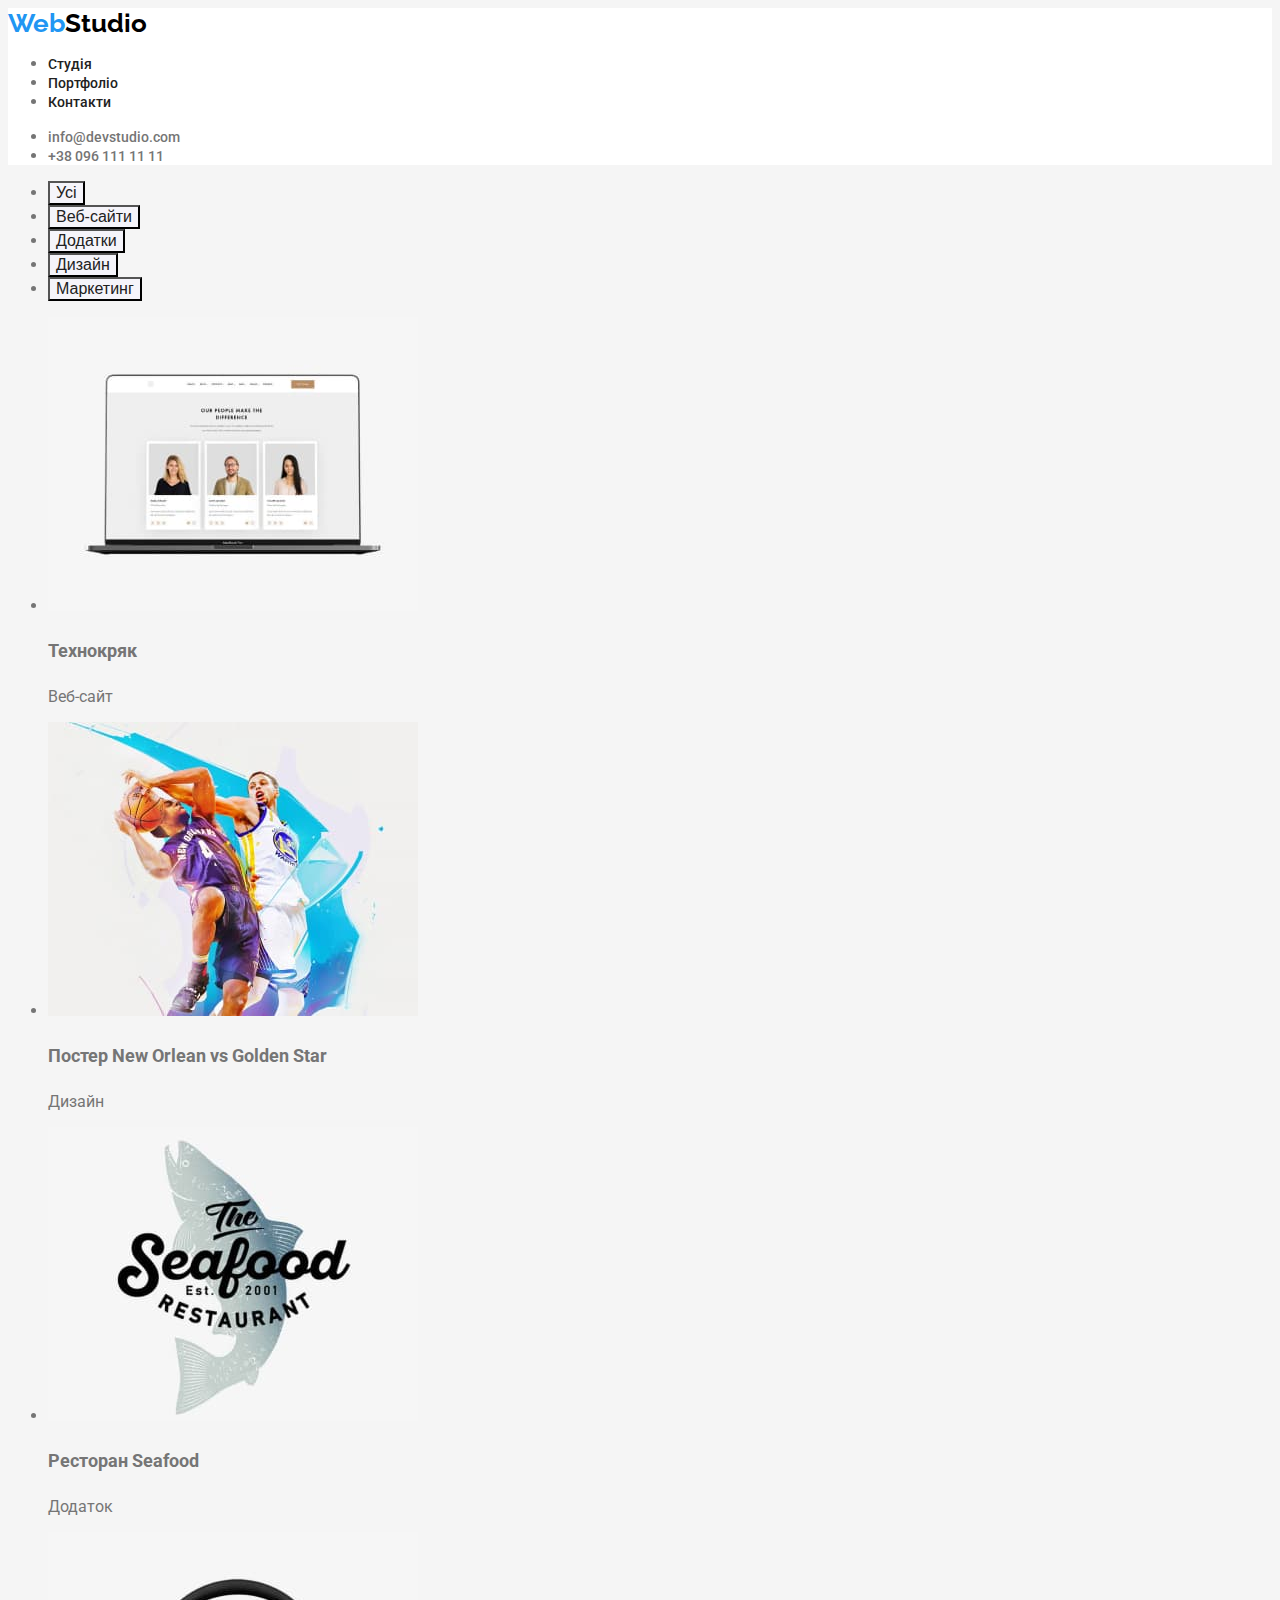
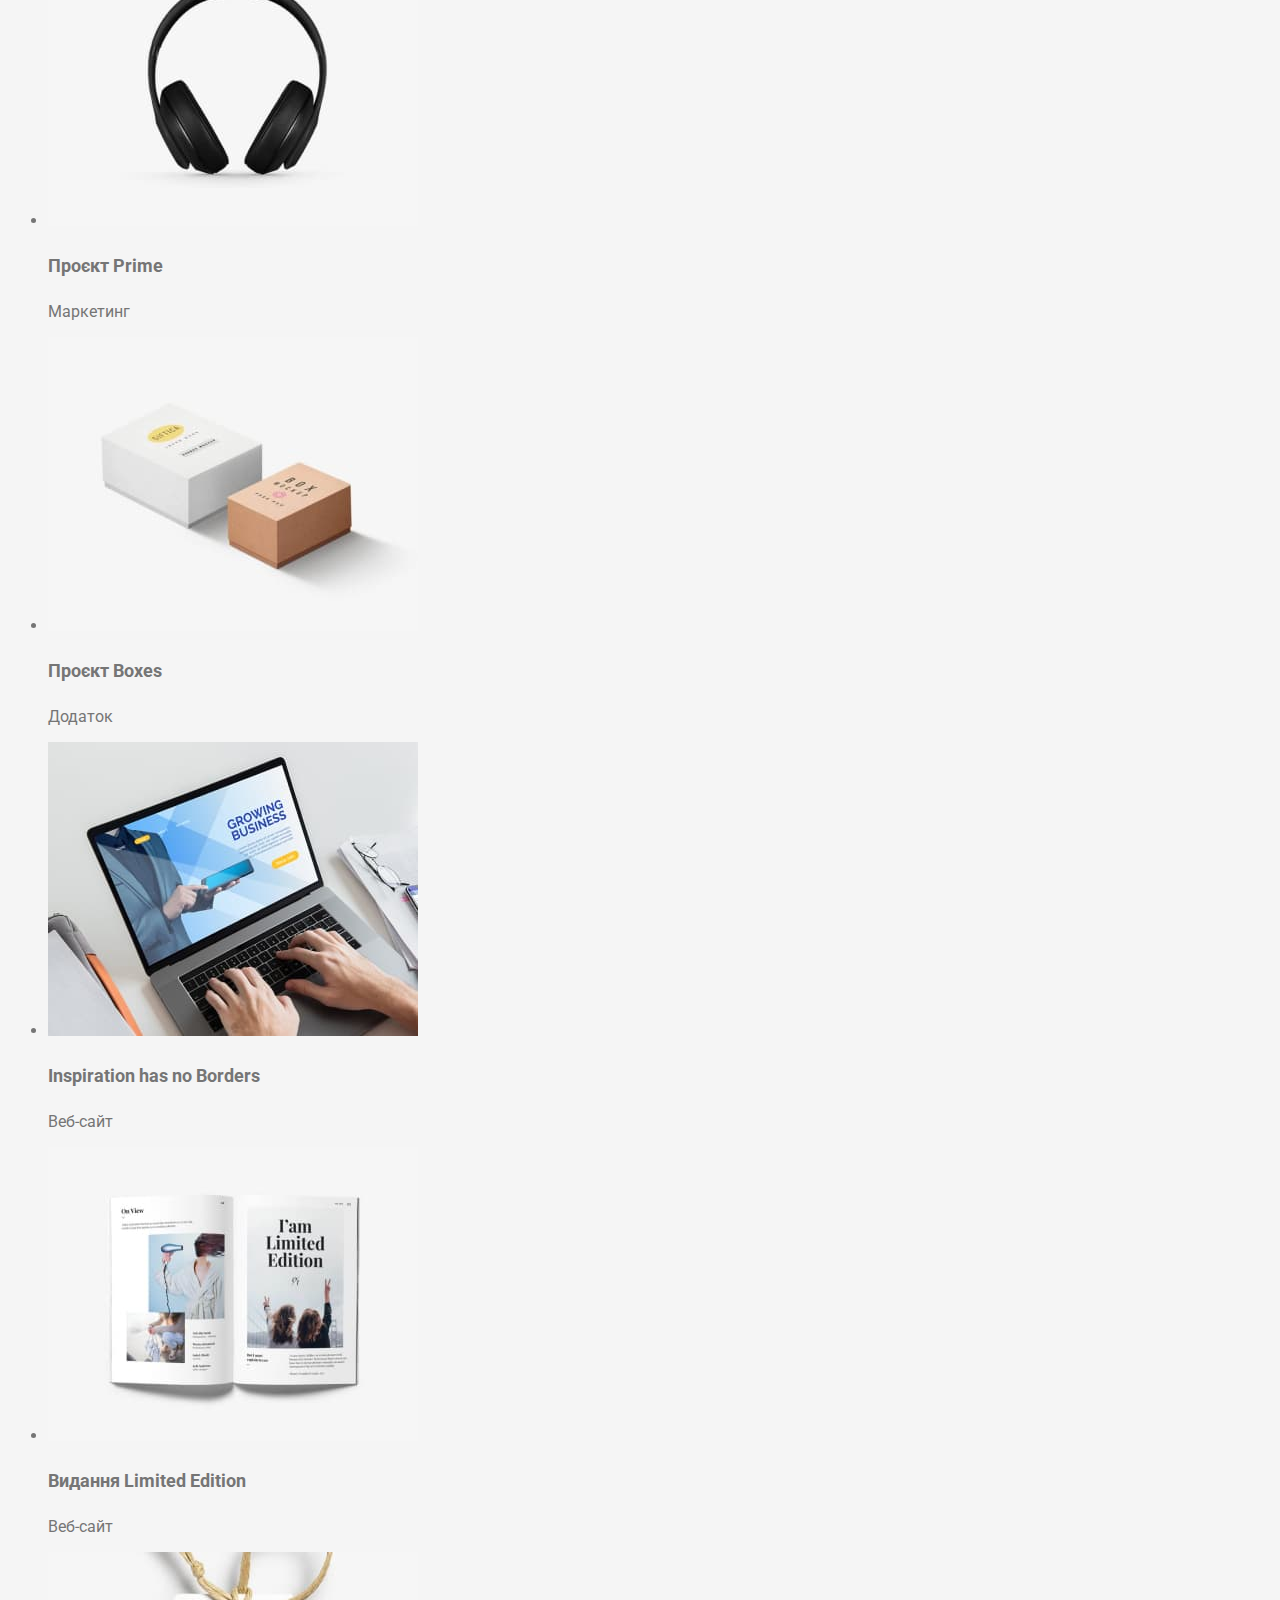
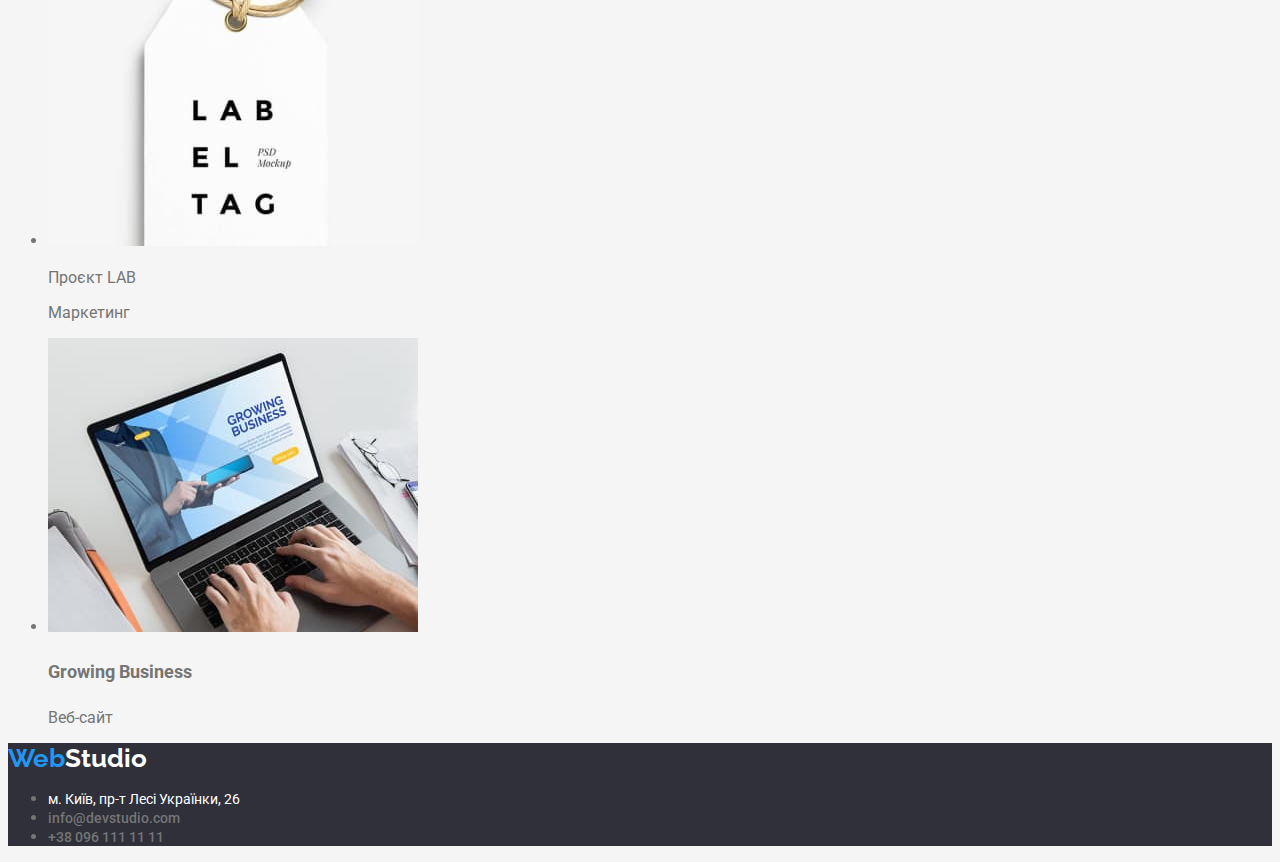
==== portfolio.html @ 0c6e6fb8 "додаток portfolio" ====
<!DOCTYPE html>
<html lang="uk">

<head>
    <meta charset="UTF-8">
    <meta http-equiv="X-UA-Compatible" content="IE=edge">
    <meta name="viewport" content="width=h, initial-scale=1.0">
    <title>Портфоліо</title>
    <link rel="stylesheet" href="./css/portfolio-styles.css">
    <link rel="preconnect" href="https://fonts.googleapis.com">
    <link rel="preconnect" href="https://fonts.gstatic.com" crossorigin>
    <link href="https://fonts.googleapis.com/css2?family=Raleway:ital,wght@0,700;1,700&family=Roboto:ital,wght@0,400;0,500;0,700;0,900;1,400;1,500;1,700;1,900&display=swap"
        rel="stylesheet">
    </head>
<body>
    <header>
        <nav class="header-nav">
            <a class="logo" href=""><span class="logo-one">Web</span>Studio</a>
            <ul class="header-nav-list">
                <li> <a class="header-list" href="">Студія</a></li>
                <li> <a class="header-list" href="">Портфоліо</a></li>
                <li> <a class="header-list" href="">Контакти</a></li>
            </ul>
        </nav>
        <ul class="header-contact">
            <li><a class="link-maito" href="mailto:info@devstudio.com">info@devstudio.com</a></li>
            <li><a class="link-tel" href="tel:+380961111111">+38 096 111 11 11</a></li>
        </ul>
    </header>
    <main>

    <section>
        <h1 style="display: none;">Портфоліо</h1>
    <ul class="button">
        <li><button class="button-list"type="button">Усі</button></li>
        <li><button class="button-list"type="button">Веб-сайти</button></li>
        <li><button class="button-list"type="button">Додатки</button></li>
        <li><button class="button-list"type="button">Дизайн</button></li>
        <li><button class="button-list"type="button">Маркетинг</button></li>
    </ul>
    </section>

    <section>
    <ul class="menue">
        <li>
            <img src="./imagis/people.jpg" alt="people" width="370" height="294">
            <h3 class="menue-list">Технокряк</h3>
            <p class="menue-text">Веб-сайт</p>
        </li>
        <li>
            <img src="./imagis/basketball.jpg" alt="basketball" width="370" height="294">
            <h3 class="menue-list">Постер New Orlean vs Golden Star</h3>
            <p class="menue-text">Дизайн</p>
        </li>
        <li>
            <img src="./imagis/seafood.jpg" alt="seafood" width="370" height="294">
            <h3 class="menue-list" >Ресторан Seafood</h3>
            <p class="menue-text">Додаток</p>
        </li>
        <li>
            <img src="./imagis/headphones.jpg" alt="headphones" width="370" height="294">
            <h3 class="menue-list">Проєкт Prime</h3>
            <p class="menue-text">Маркетинг</p>
        </li>
        <li>
            <img src="./imagis/box.jpg" alt="headphones" width="370" height="294">
             <h3 class="menue-list">Проєкт Boxes</h3>
            <p class="menue-text">Додаток</p>
        </li>
        <li>
            <img src="./imagis/laptop.jpg" alt="box" width="370" height="294">
            <h3 class="menue-list">Inspiration has no Borders</h3>
            <p class="menue-text">Веб-сайт</p>
        </li>
        <li>
            <img src="./imagis/magazine.jpg" alt="magazine" width="370" height="294">
            <h3 class="menue-list">Видання Limited Edition</h3>
            <p class="menue-text">Веб-сайт</p>
           
        </li>
        <li>
            <img src="./imagis/label.jpg" alt="label" width="370" height="294">
            <h3 class="menue-list"></h3>Проєкт LAB</h3>
            <p class="menue-text">Маркетинг</p>
        </li>
        <li>
            <img src="./imagis/laptop.jpg" alt="laptop" width="370" height="294">
            <h3 class="menue-list" >Growing Business</h3>
            <p class="menue-text">Веб-сайт</p>
           
        </li>
    </ul>
    </section>
    </main>
<footer>
    <a class="logo-two" href=""><span class="logo-tree">Web</span>Studio</a>
    <address>
        <ul>
            <li><a class="adress" href="https://goo.gl/maps/CPtrU1FHBa2aNyZL9" target="_blank"
                    rel="noopener noreferrer nofollow">м. Київ, пр-т Лесі Українки, 26
                </a></li>
            <li><a class="link-maito" href="mailto:info@devstudio.com">info@devstudio.com</a></li>
            <li><a class="link-tel" href="tel:+380961111111">+38 096 111 11 11</a></li>
    </address>
</footer>
</body>

</html>
---- css/portfolio-styles.css ----
body {
    color: #757575;
    font-family: 'Roboto', 'Helvetica Neue','Verdana','Tahoma',
        sans-serif;
    background-color: #F5F5F5;

}


/* header*/
header {
    background-color: #FFFFFF;

}

.logo {
    color: #000000;
    text-decoration-line: none;
}

.logo:hover,
:focus {
    color: #2196F3;
}


.logo,
.logo-one {
    font-family: "Raleway";
    font-style: normal;
    font-weight: 700;
    font-size: 26px;
    line-height: (31/26)
}

.logo-one {
    color: #2196F3;
    text-decoration-line: none;
}

.logo-one:hover,
:focus {
    color: #2196F3;
}

.header-list {
    color: #212121;
    font-style: normal;
    font-weight: 500;
    font-size: 14px;
    line-height: (16/14);
    text-decoration-line: none;
}

.header-list:hover {
    color: #2196F3;
}

.header-list:focus {
    color: #2196F3;
}

.link-maito,
.link-tel {
    color: #757575;
    font-style: normal;
    font-weight: 500;
    font-size: 14px;
    line-height: (16/14);
    text-decoration-line: none;
}

.link-maito:hover,
:focus {
    color: #2196F3;
}

.link-tel:hover,
:focus {
    color: #2196F3;
}

/* main*/
.button-list{
    background-color: #F5F4FA;
    color: #212121;
    cursor: pointer;
    font-style: normal;
    font-weight: 500;
    font-size: 16px;
    line-height: 1,6px;
    text-align: center;   
}



.menue-list {
    font-style: normal;
    font-weight: 700;
    font-size: 18px;
    line-height: 2;
}

.menue-text {
    font-style: normal;
    font-weight: 400;
    font-size: 16px;
    line-height: 1,9;
}




/* footer*/

footer {
    background-color: #2F303A
}

.adress {
    color: #FFFFFF
}

.adress:hover,
:focus {
    color: #2196F3;
}

.adress {
    font-style: normal;
    font-weight: 400;
    font-size: 14px;
    line-height: 1, 7;
    text-decoration-line: none;

}

.logo-two {
    color: #FFFFFF;
    text-decoration-line: none;

}

.logo-two:hover,
:focus {
    color: #2196F3;
}

.logo-two,
.logo-tree {
    font-family: "Raleway";
    font-weight: 700;
    font-size: 26px;
    line-height: (31/26);
}

.logo-tree {
    color: #2196F3;
    text-decoration-line: none;
}

.logo-tree:hover,
:focus {
    color: #2196F3;
}
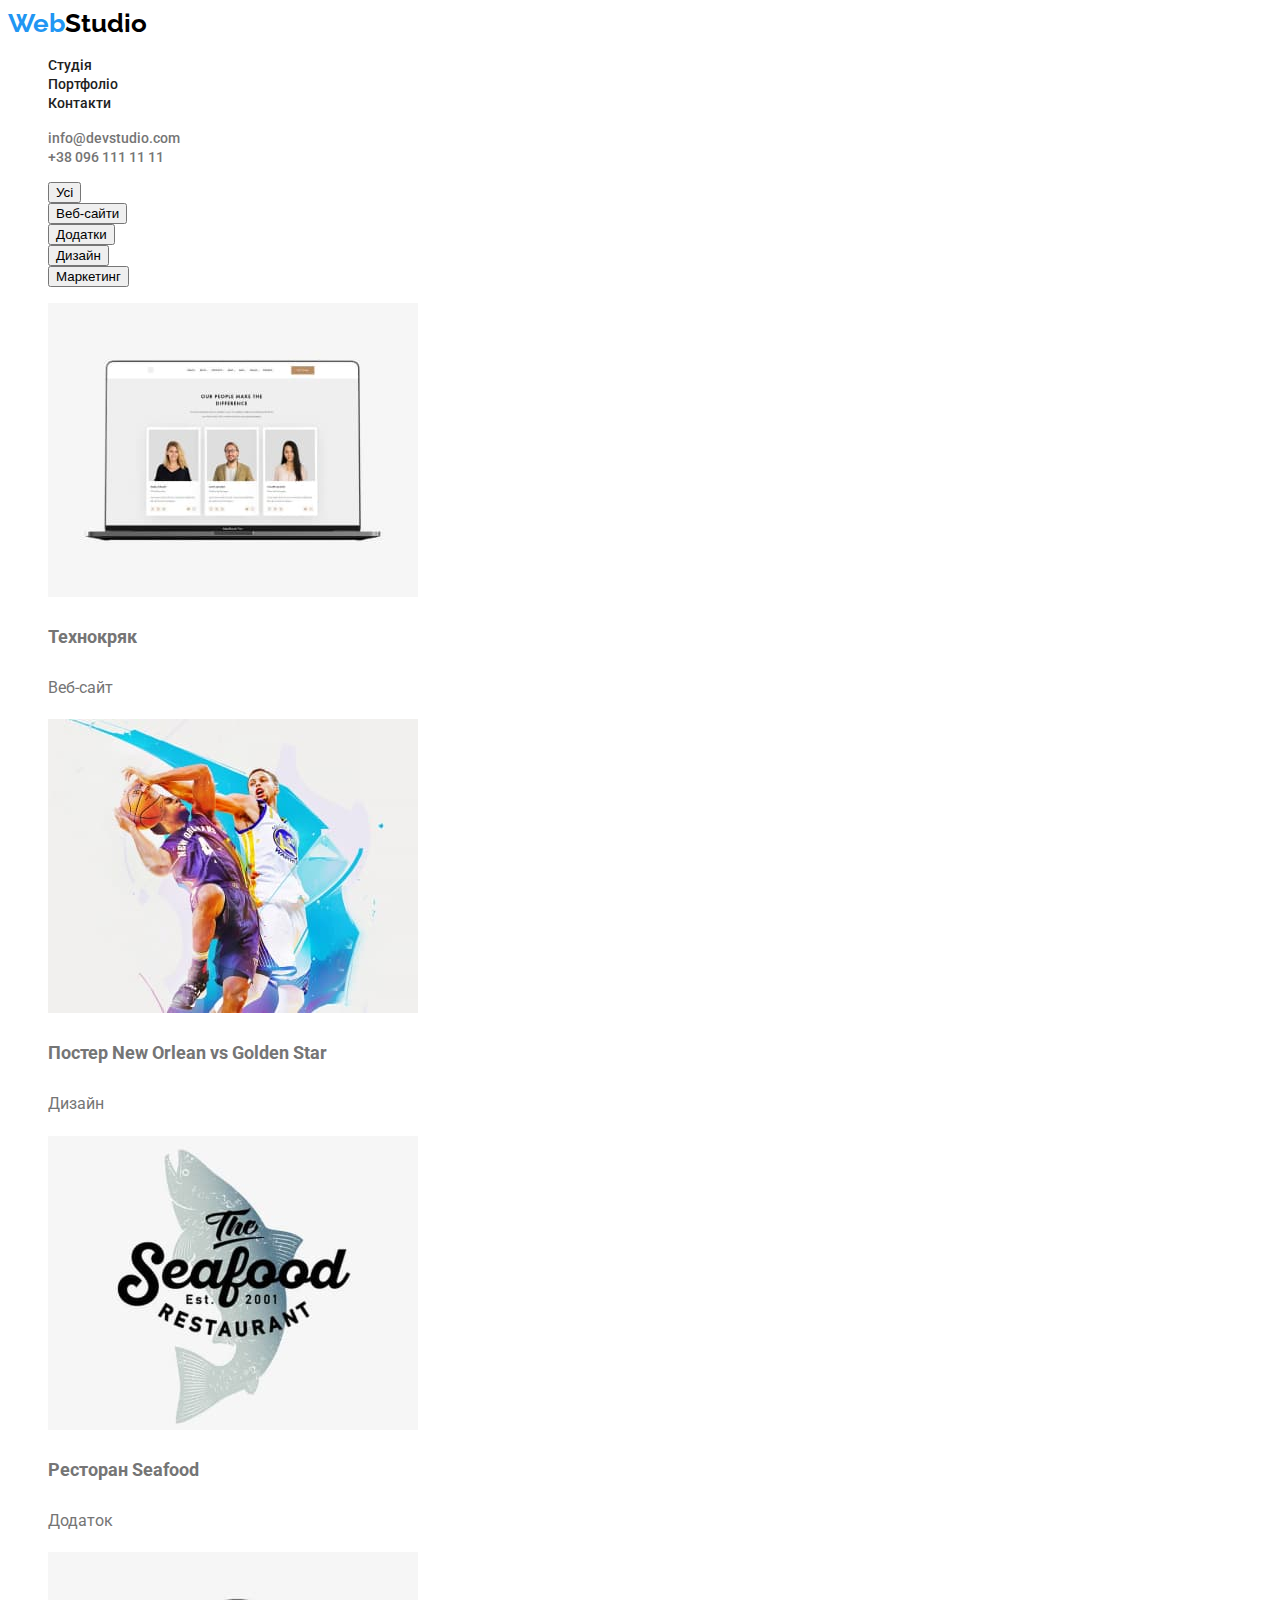
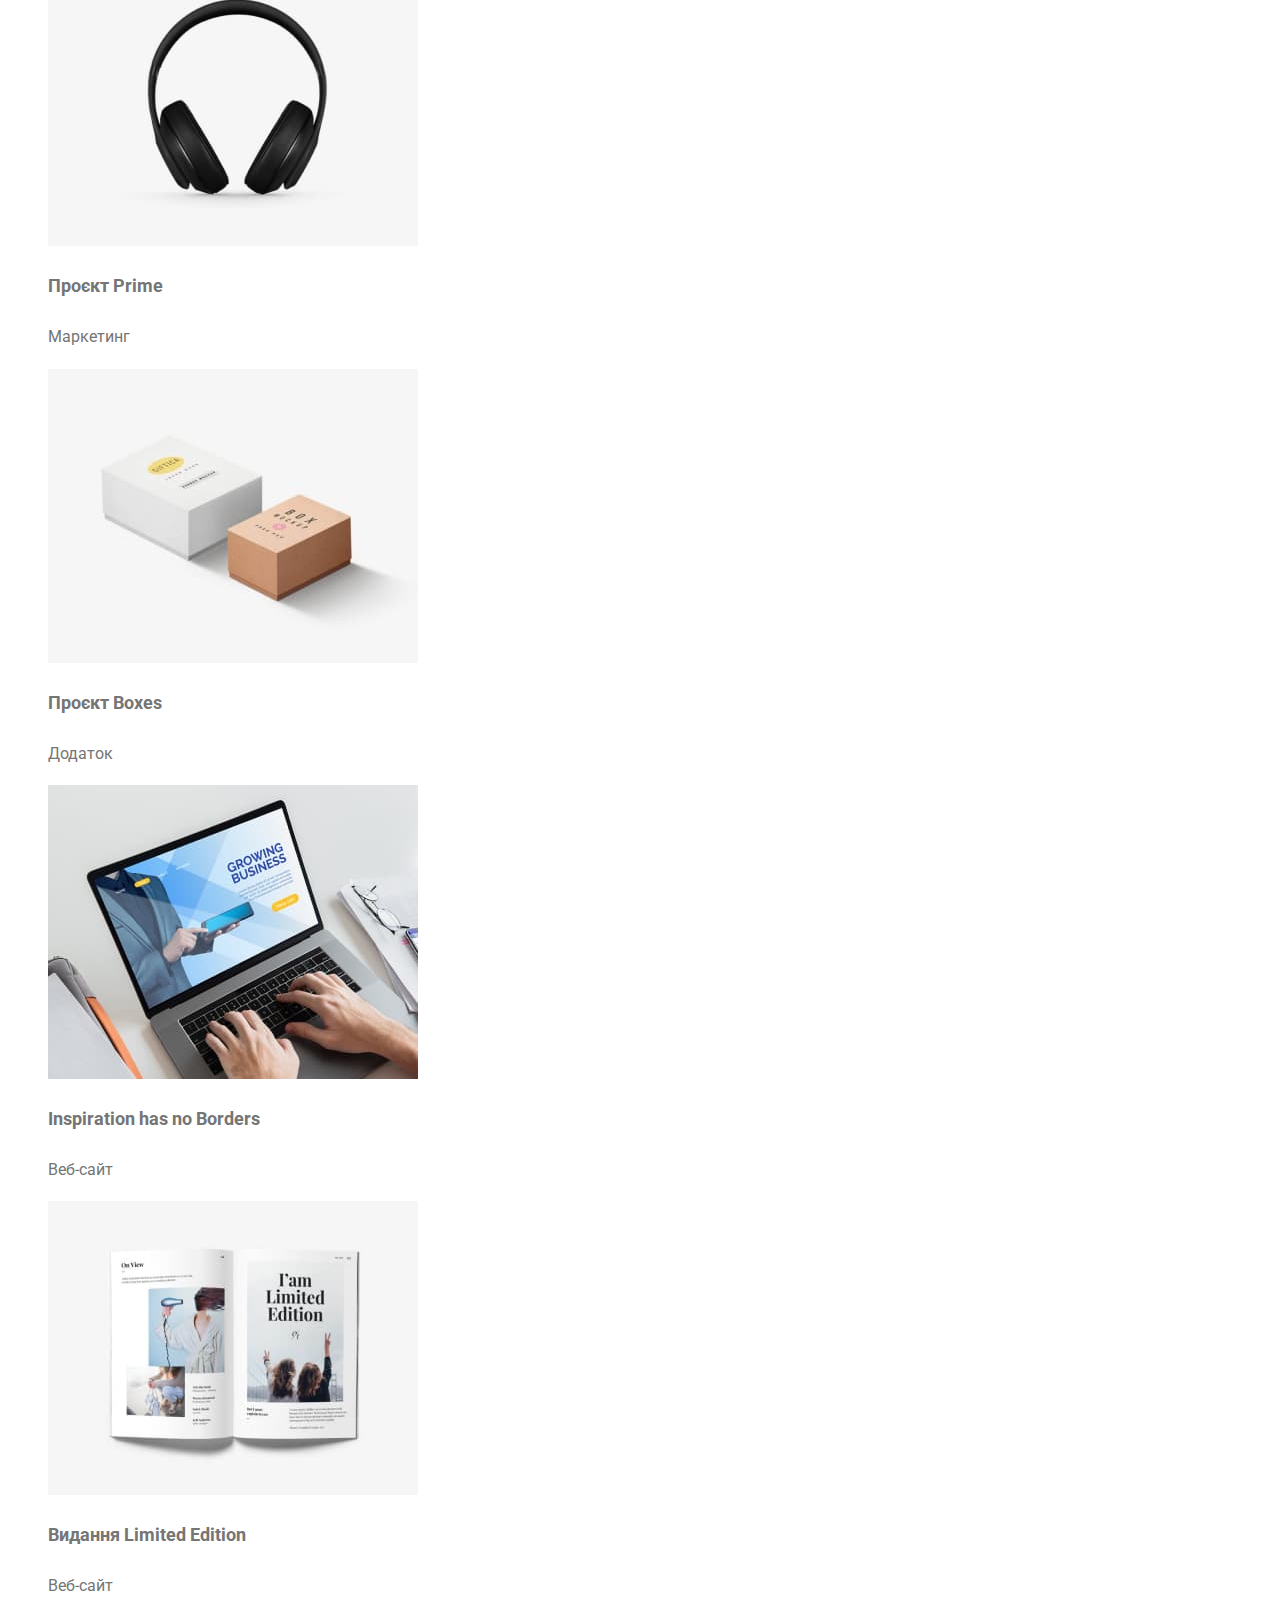
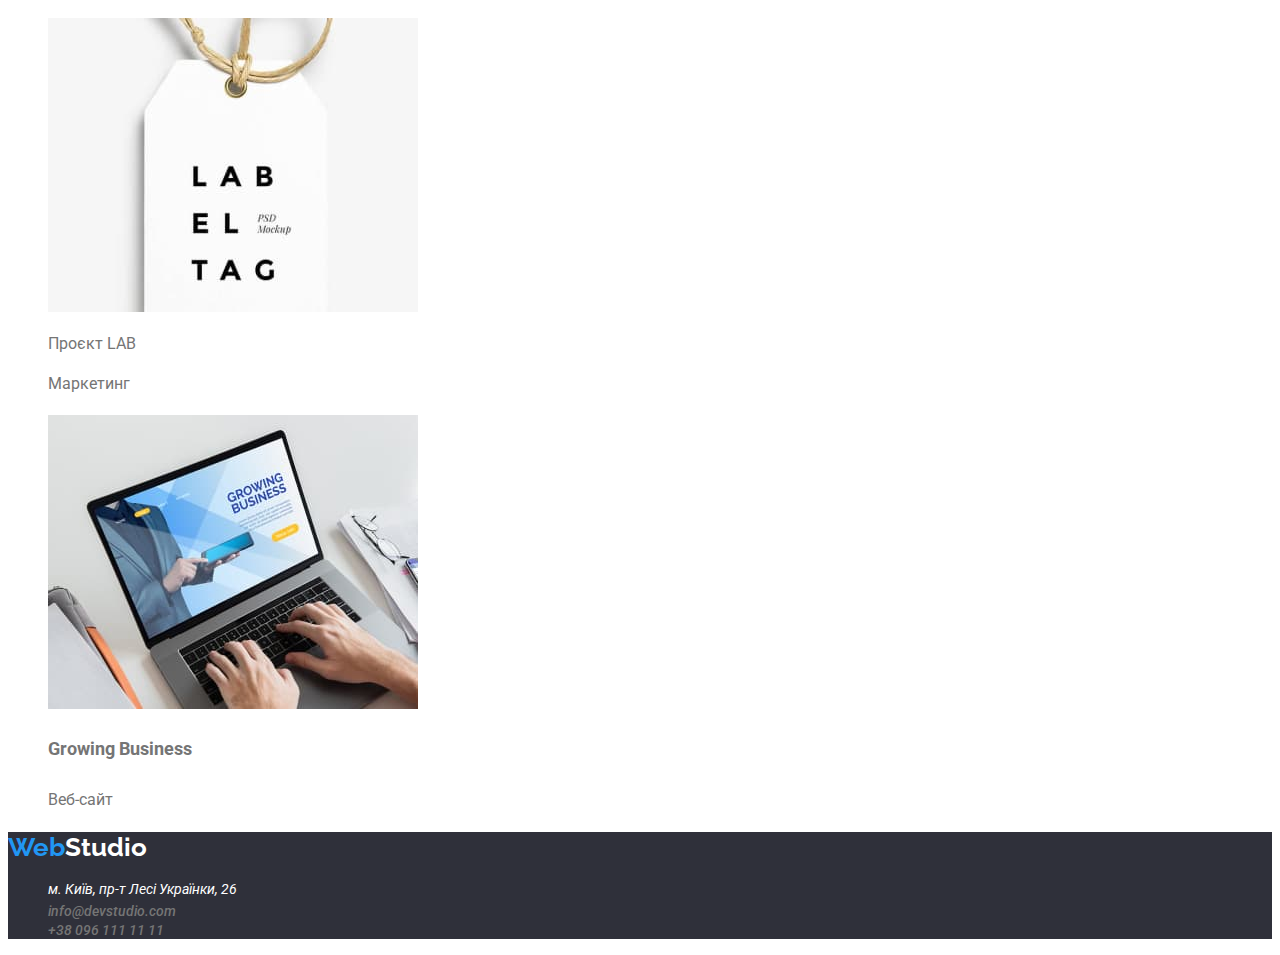
==== commit febfe607: "fixed mistakes" ====
--- a/portfolio.html
+++ b/portfolio.html
@@ -6,84 +6,81 @@
     <meta http-equiv="X-UA-Compatible" content="IE=edge">
     <meta name="viewport" content="width=h, initial-scale=1.0">
     <title>Портфоліо</title>
-    <link rel="stylesheet" href="./css/portfolio-styles.css">
     <link rel="preconnect" href="https://fonts.googleapis.com">
     <link rel="preconnect" href="https://fonts.gstatic.com" crossorigin>
     <link href="https://fonts.googleapis.com/css2?family=Raleway:ital,wght@0,700;1,700&family=Roboto:ital,wght@0,400;0,500;0,700;0,900;1,400;1,500;1,700;1,900&display=swap"
         rel="stylesheet">
+    <link rel="stylesheet" href="./css/portfolio-styles.css">
     </head>
 <body>
     <header>
         <nav class="header-nav">
             <a class="logo" href=""><span class="logo-one">Web</span>Studio</a>
             <ul class="header-nav-list">
-                <li> <a class="header-list" href="">Студія</a></li>
-                <li> <a class="header-list" href="">Портфоліо</a></li>
-                <li> <a class="header-list" href="">Контакти</a></li>
+                <li class="title"> <a class="header-list" href="./index.html">Студія</a></li>
+                <li class="title"> <a class="header-list" href="./index.html">Портфоліо</a></li>
+                <li class="title"> <a class="header-list" href="#">Контакти</a></li>
             </ul>
         </nav>
         <ul class="header-contact">
-            <li><a class="link-maito" href="mailto:info@devstudio.com">info@devstudio.com</a></li>
-            <li><a class="link-tel" href="tel:+380961111111">+38 096 111 11 11</a></li>
+            <li class="title"><a class="link-maito" href="mailto:info@devstudio.com">info@devstudio.com</a></li>
+            <li class="title"><a class="link-tel" href="tel:+380961111111">+38 096 111 11 11</a></li>
         </ul>
     </header>
     <main>
 
     <section>
-        <h1 style="display: none;">Портфоліо</h1>
+        <h1 class="portfolio">Портфоліо</h1>
     <ul class="button">
-        <li><button class="button-list"type="button">Усі</button></li>
-        <li><button class="button-list"type="button">Веб-сайти</button></li>
-        <li><button class="button-list"type="button">Додатки</button></li>
-        <li><button class="button-list"type="button">Дизайн</button></li>
-        <li><button class="button-list"type="button">Маркетинг</button></li>
+        <li class="title"><button class="button-list"type="button">Усі</button></li>
+        <li class="title"><button class="button-list"type="button">Веб-сайти</button></li>
+        <li class="title"><button class="button-list"type="button">Додатки</button></li>
+        <li class="title"><button class="button-list"type="button">Дизайн</button></li>
+        <li class="title"><button class="button-list"type="button">Маркетинг</button></li>
     </ul>
-    </section>
-
-    <section>
     <ul class="menue">
-        <li>
+        <li class="title-list">
             <img src="./imagis/people.jpg" alt="people" width="370" height="294">
             <h3 class="menue-list">Технокряк</h3>
             <p class="menue-text">Веб-сайт</p>
         </li>
-        <li>
+        <li class="title-list">
             <img src="./imagis/basketball.jpg" alt="basketball" width="370" height="294">
             <h3 class="menue-list">Постер New Orlean vs Golden Star</h3>
             <p class="menue-text">Дизайн</p>
         </li>
-        <li>
+        <li class="title-list">
             <img src="./imagis/seafood.jpg" alt="seafood" width="370" height="294">
             <h3 class="menue-list" >Ресторан Seafood</h3>
             <p class="menue-text">Додаток</p>
         </li>
-        <li>
+        <li class="title-list">
             <img src="./imagis/headphones.jpg" alt="headphones" width="370" height="294">
             <h3 class="menue-list">Проєкт Prime</h3>
             <p class="menue-text">Маркетинг</p>
         </li>
-        <li>
+        <li class="title-list">
             <img src="./imagis/box.jpg" alt="headphones" width="370" height="294">
              <h3 class="menue-list">Проєкт Boxes</h3>
             <p class="menue-text">Додаток</p>
         </li>
-        <li>
+        <li class="title-list">
             <img src="./imagis/laptop.jpg" alt="box" width="370" height="294">
             <h3 class="menue-list">Inspiration has no Borders</h3>
             <p class="menue-text">Веб-сайт</p>
         </li>
-        <li>
+        <li class="title-list">
             <img src="./imagis/magazine.jpg" alt="magazine" width="370" height="294">
             <h3 class="menue-list">Видання Limited Edition</h3>
             <p class="menue-text">Веб-сайт</p>
            
         </li>
-        <li>
+        <li class="title-list">
             <img src="./imagis/label.jpg" alt="label" width="370" height="294">
             <h3 class="menue-list"></h3>Проєкт LAB</h3>
             <p class="menue-text">Маркетинг</p>
         </li>
-        <li>
+        <li class="title-list">
             <img src="./imagis/laptop.jpg" alt="laptop" width="370" height="294">
             <h3 class="menue-list" >Growing Business</h3>
             <p class="menue-text">Веб-сайт</p>
@@ -96,11 +93,11 @@
     <a class="logo-two" href=""><span class="logo-tree">Web</span>Studio</a>
     <address>
         <ul>
-            <li><a class="adress" href="https://goo.gl/maps/CPtrU1FHBa2aNyZL9" target="_blank"
+            <li class="title"><a class="adress" href="https://goo.gl/maps/CPtrU1FHBa2aNyZL9" target="_blank"
                     rel="noopener noreferrer nofollow">м. Київ, пр-т Лесі Українки, 26
                 </a></li>
-            <li><a class="link-maito" href="mailto:info@devstudio.com">info@devstudio.com</a></li>
-            <li><a class="link-tel" href="tel:+380961111111">+38 096 111 11 11</a></li>
+            <li class="title"><a class="link-maito" href="mailto:info@devstudio.com">info@devstudio.com</a></li>
+            <li class="title"><a class="link-tel" href="tel:+380961111111">+38 096 111 11 11</a></li>
     </address>
 </footer>
 </body>
--- a/css/portfolio-styles.css
+++ b/css/portfolio-styles.css
@@ -1,11 +1,14 @@
-body {
-    color: #757575;
-    font-family: 'Roboto', 'Helvetica Neue','Verdana','Tahoma',
-        sans-serif;
-    background-color: #F5F5F5;
-
+:root {
+    --main-color: #757575;
+    --main-background-color: #FFFFFF;
 }
 
+
+body {
+    color: var(--main-color);
+    font-family: 'Roboto', sans-serif;
+    background-color: var(--main-background-color)
+}
 
 /* header*/
 header {
@@ -18,37 +21,28 @@
     text-decoration-line: none;
 }
 
-.logo:hover,
-:focus {
-    color: #2196F3;
-}
-
 
 .logo,
 .logo-one {
-    font-family: "Raleway";
-    font-style: normal;
+    font-family: "Raleway",sans-serif;
     font-weight: 700;
     font-size: 26px;
-    line-height: (31/26)
+    line-height: calc(31/26);
 }
 
 .logo-one {
     color: #2196F3;
     text-decoration-line: none;
 }
-
-.logo-one:hover,
-:focus {
-    color: #2196F3;
+.title {
+    list-style-type: none
 }
 
 .header-list {
     color: #212121;
-    font-style: normal;
     font-weight: 500;
     font-size: 14px;
-    line-height: (16/14);
+    line-height: calc(16/14);
     text-decoration-line: none;
 }
 
@@ -63,10 +57,9 @@
 .link-maito,
 .link-tel {
     color: #757575;
-    font-style: normal;
     font-weight: 500;
     font-size: 14px;
-    line-height: (16/14);
+    line-height: calc(16/14);
     text-decoration-line: none;
 }
 
@@ -81,31 +74,49 @@
 }
 
 /* main*/
-.button-list{
+.portfolio{
+    position: absolute;
+    white-space: nowrap;
+    width: 1px;
+    height: 1px;
+    overflow: hidden;
+    border: 0;
+    padding: 0;
+    clip: rect(0 0 0 0);
+    clip-path: inset(50%);
+    margin: -1px;
+}
+
+.button-list :hover  {
+    font-family: "Roboto", sans-serif;
     background-color: #F5F4FA;
     color: #212121;
     cursor: pointer;
-    font-style: normal;
     font-weight: 500;
     font-size: 16px;
-    line-height: 1,6px;
+    line-height: 1.6px;
     text-align: center;   
 }
+ .button-list:focus{
+    background-color:#2196F3;
+    color: #FFFFFF;
+ }
 
-
-
+.title-list{
+    background-color: #FFFFFF;
+    list-style-type: none;
+}
 .menue-list {
-    font-style: normal;
+   
     font-weight: 700;
     font-size: 18px;
     line-height: 2;
 }
 
 .menue-text {
-    font-style: normal;
     font-weight: 400;
     font-size: 16px;
-    line-height: 1,9;
+    line-height: 1.9;
 }
 
 
@@ -127,10 +138,9 @@
 }
 
 .adress {
-    font-style: normal;
     font-weight: 400;
     font-size: 14px;
-    line-height: 1, 7;
+    line-height: 1.7;
     text-decoration-line: none;
 
 }
@@ -141,14 +151,11 @@
 
 }
 
-.logo-two:hover,
-:focus {
-    color: #2196F3;
-}
+
 
 .logo-two,
 .logo-tree {
-    font-family: "Raleway";
+    font-family: "Raleway", sans-serif;
     font-weight: 700;
     font-size: 26px;
     line-height: (31/26);
@@ -159,7 +166,3 @@
     text-decoration-line: none;
 }
 
-.logo-tree:hover,
-:focus {
-    color: #2196F3;
-}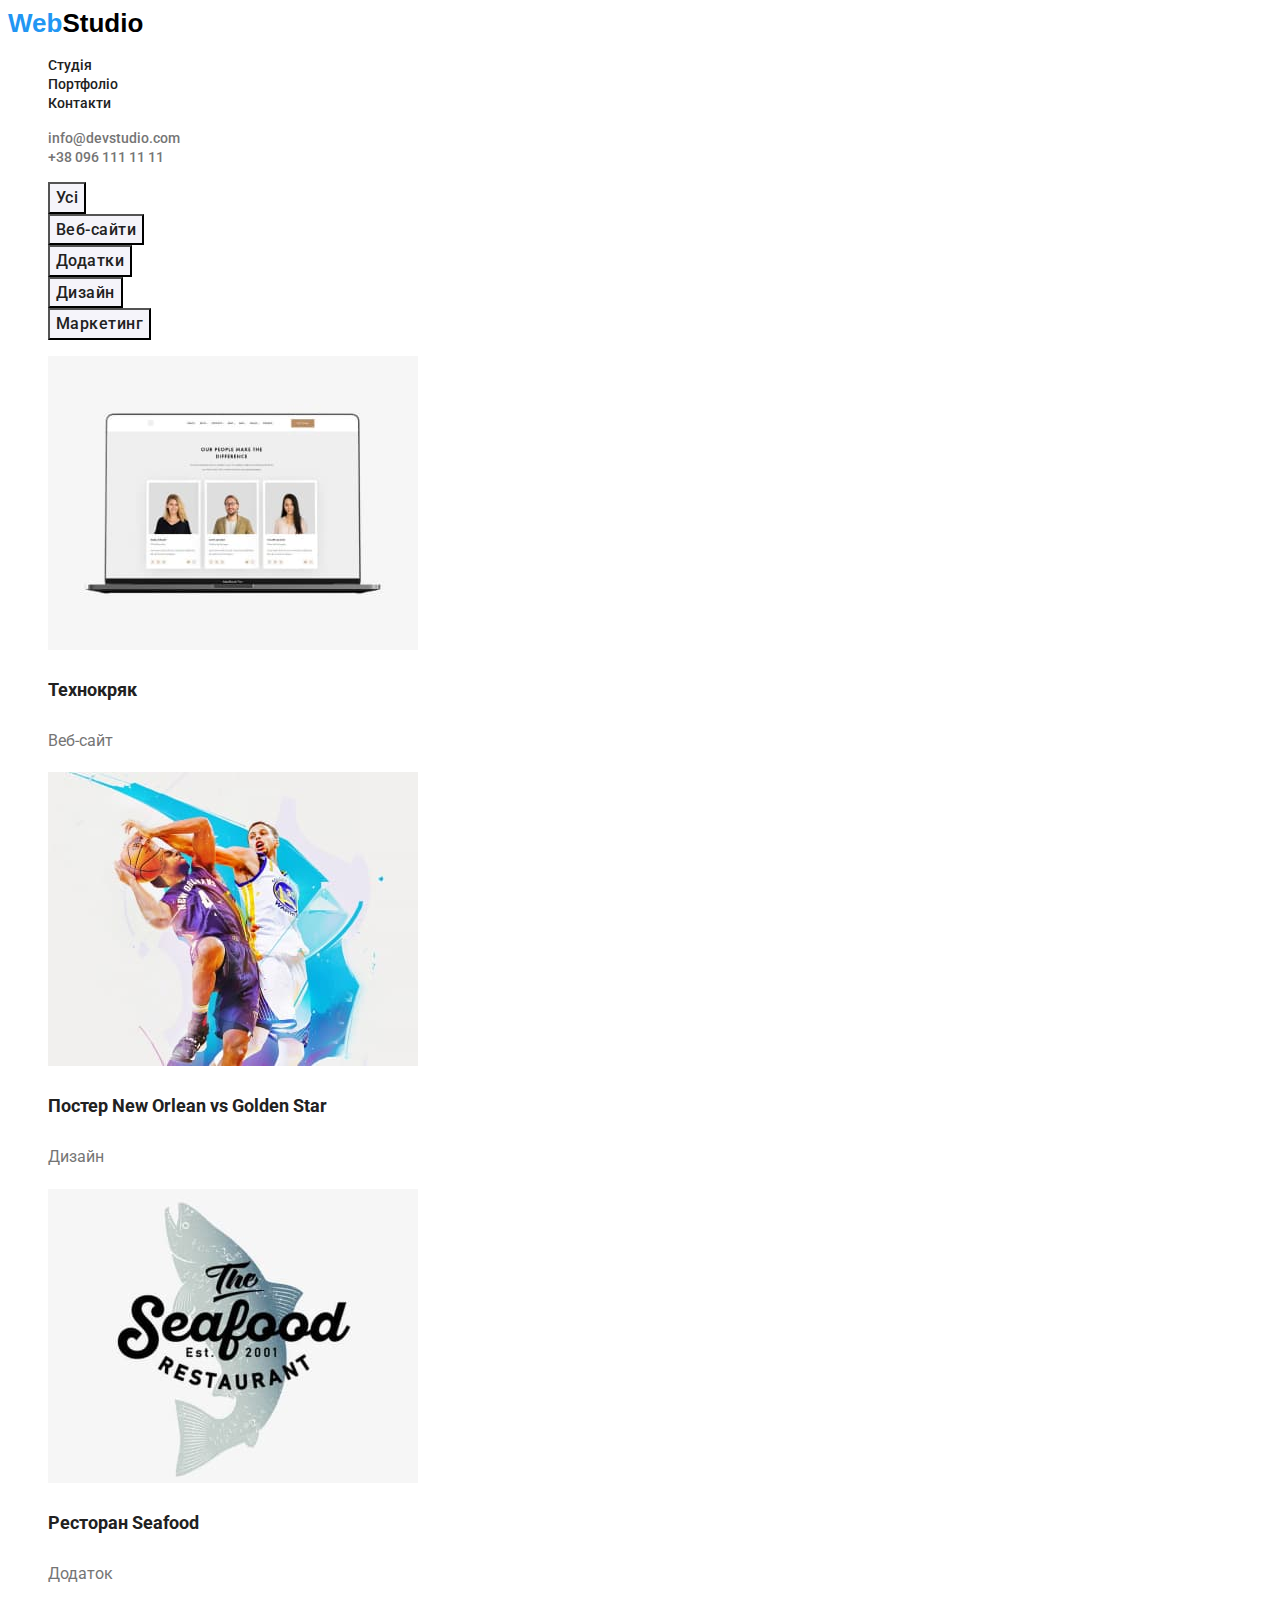
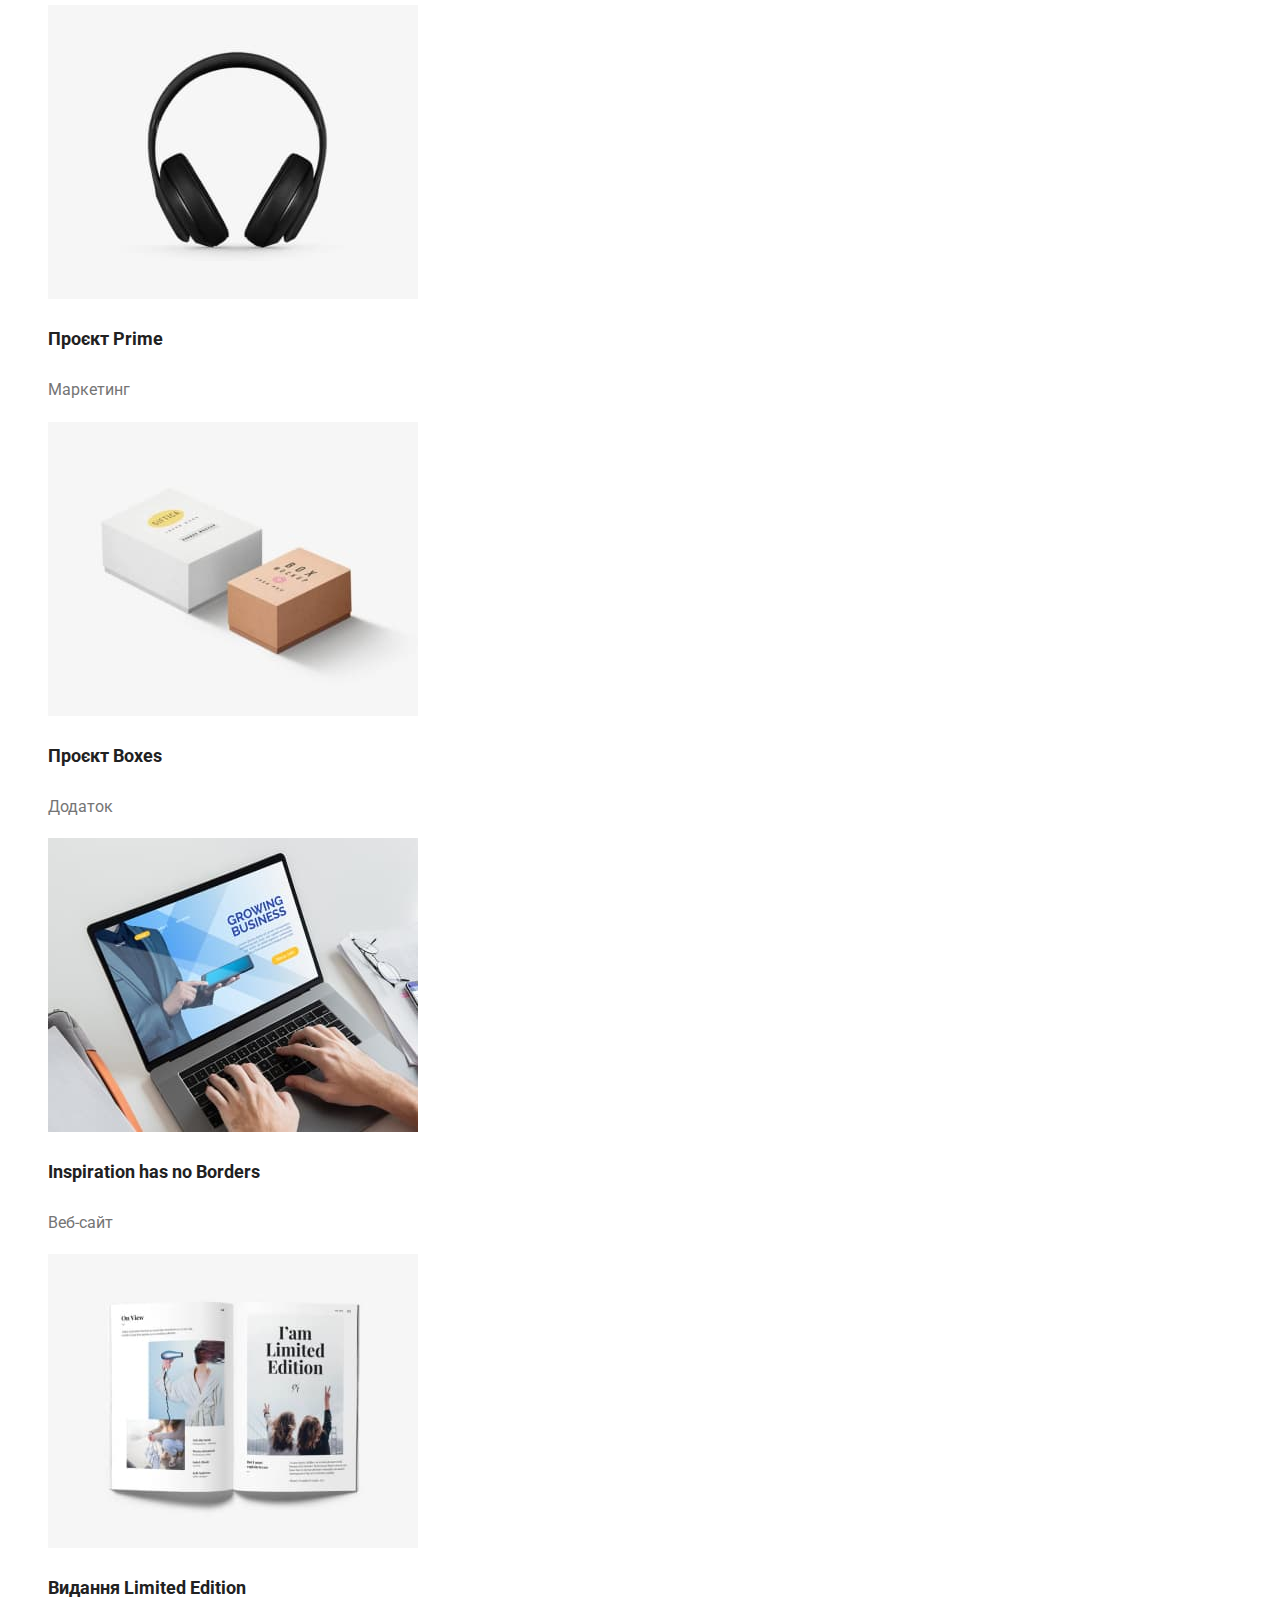
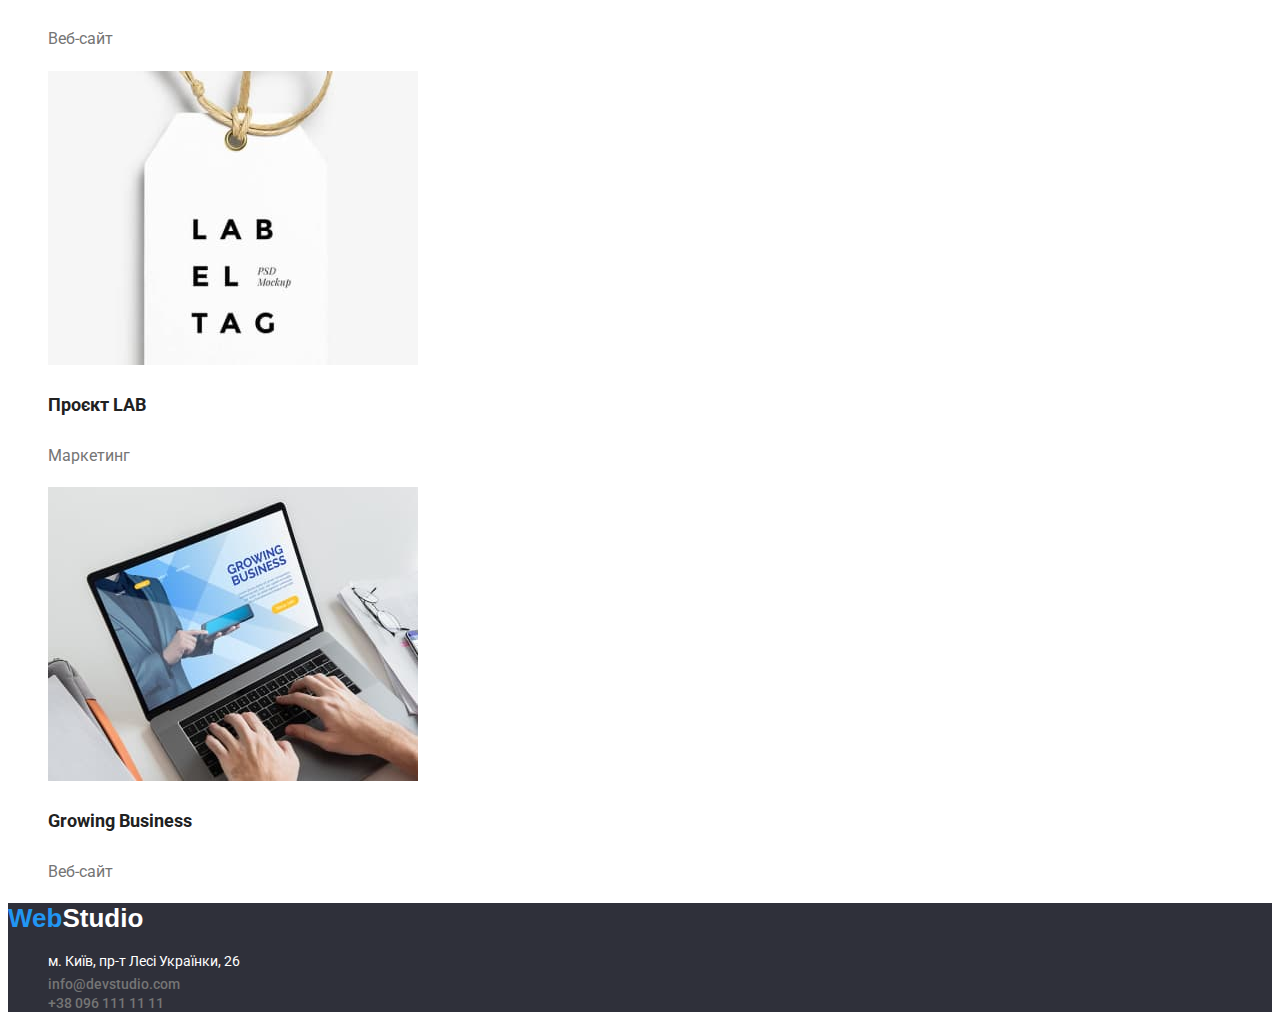
==== commit 9a2c7a9e: "fixed errors 2" ====
--- a/portfolio.html
+++ b/portfolio.html
@@ -8,8 +8,7 @@
     <title>Портфоліо</title>
     <link rel="preconnect" href="https://fonts.googleapis.com">
     <link rel="preconnect" href="https://fonts.gstatic.com" crossorigin>
-    <link href="https://fonts.googleapis.com/css2?family=Raleway:ital,wght@0,700;1,700&family=Roboto:ital,wght@0,400;0,500;0,700;0,900;1,400;1,500;1,700;1,900&display=swap"
-        rel="stylesheet">
+    <link href="https://fonts.googleapis.com/css2?family=Roboto:wght@400;500;700;900&display=swap" rel="stylesheet">
     <link rel="stylesheet" href="./css/portfolio-styles.css">
     </head>
 <body>
@@ -77,7 +76,7 @@
         </li>
         <li class="title-list">
             <img src="./imagis/label.jpg" alt="label" width="370" height="294">
-            <h3 class="menue-list"></h3>Проєкт LAB</h3>
+            <h3 class="menue-list">Проєкт LAB</h3>
             <p class="menue-text">Маркетинг</p>
         </li>
         <li class="title-list">
@@ -91,7 +90,7 @@
     </main>
 <footer>
     <a class="logo-two" href=""><span class="logo-tree">Web</span>Studio</a>
-    <address>
+    <address class="adress-list">
         <ul>
             <li class="title"><a class="adress" href="https://goo.gl/maps/CPtrU1FHBa2aNyZL9" target="_blank"
                     rel="noopener noreferrer nofollow">м. Київ, пр-т Лесі Українки, 26
--- a/css/portfolio-styles.css
+++ b/css/portfolio-styles.css
@@ -1,6 +1,8 @@
 :root {
     --main-color: #757575;
+    --second-main-color:#212121;
     --main-background-color: #FFFFFF;
+    --hover-color:#2196F3;
 }
 
 
@@ -12,7 +14,7 @@
 
 /* header*/
 header {
-    background-color: #FFFFFF;
+    background-color: var(--main-background-color)
 
 }
 
@@ -31,7 +33,7 @@
 }
 
 .logo-one {
-    color: #2196F3;
+    color: var(--hover-color);
     text-decoration-line: none;
 }
 .title {
@@ -39,7 +41,7 @@
 }
 
 .header-list {
-    color: #212121;
+    color: var(--second-main-color);
     font-weight: 500;
     font-size: 14px;
     line-height: calc(16/14);
@@ -47,16 +49,16 @@
 }
 
 .header-list:hover {
-    color: #2196F3;
+    color: var(--hover-color);
 }
 
 .header-list:focus {
-    color: #2196F3;
+    color: var(--hover-color);
 }
 
 .link-maito,
 .link-tel {
-    color: #757575;
+    color: var(--main-color);
     font-weight: 500;
     font-size: 14px;
     line-height: calc(16/14);
@@ -65,12 +67,12 @@
 
 .link-maito:hover,
 :focus {
-    color: #2196F3;
+    color: var(--hover-color)
 }
 
 .link-tel:hover,
 :focus {
-    color: #2196F3;
+    color: var(--hover-color);
 }
 
 /* main*/
@@ -87,27 +89,29 @@
     margin: -1px;
 }
 
-.button-list :hover  {
+.button-list {
     font-family: "Roboto", sans-serif;
     background-color: #F5F4FA;
-    color: #212121;
+    color: var(--second-main-color);
     cursor: pointer;
     font-weight: 500;
     font-size: 16px;
-    line-height: 1.6px;
-    text-align: center;   
+    line-height: 1.6;
+    text-align: center;
+    letter-spacing: 0.03em;
 }
- .button-list:focus{
-    background-color:#2196F3;
-    color: #FFFFFF;
+ .button-list:hover,.button-list:focus {
+    background-color:var(--hover-color);
+    color: var(--main-background-color);
+    
  }
 
 .title-list{
-    background-color: #FFFFFF;
+    background-color: var(--main-background-color);
     list-style-type: none;
 }
 .menue-list {
-   
+    color:var(--second-main-color);
     font-weight: 700;
     font-size: 18px;
     line-height: 2;
@@ -129,12 +133,16 @@
 }
 
 .adress {
-    color: #FFFFFF
+    color: var(--main-background-color)
 }
 
 .adress:hover,
 :focus {
-    color: #2196F3;
+    color: var(--hover-color);
+}
+
+.adress-list {
+    font-style: normal;
 }
 
 .adress {
@@ -146,11 +154,10 @@
 }
 
 .logo-two {
-    color: #FFFFFF;
+    color: var(--main-background-color);
     text-decoration-line: none;
 
 }
-
 
 
 .logo-two,
@@ -158,11 +165,10 @@
     font-family: "Raleway", sans-serif;
     font-weight: 700;
     font-size: 26px;
-    line-height: (31/26);
+    line-height: calc(31/26);
 }
 
 .logo-tree {
-    color: #2196F3;
+    color: var(--hover-color);
     text-decoration-line: none;
-}
-
+}